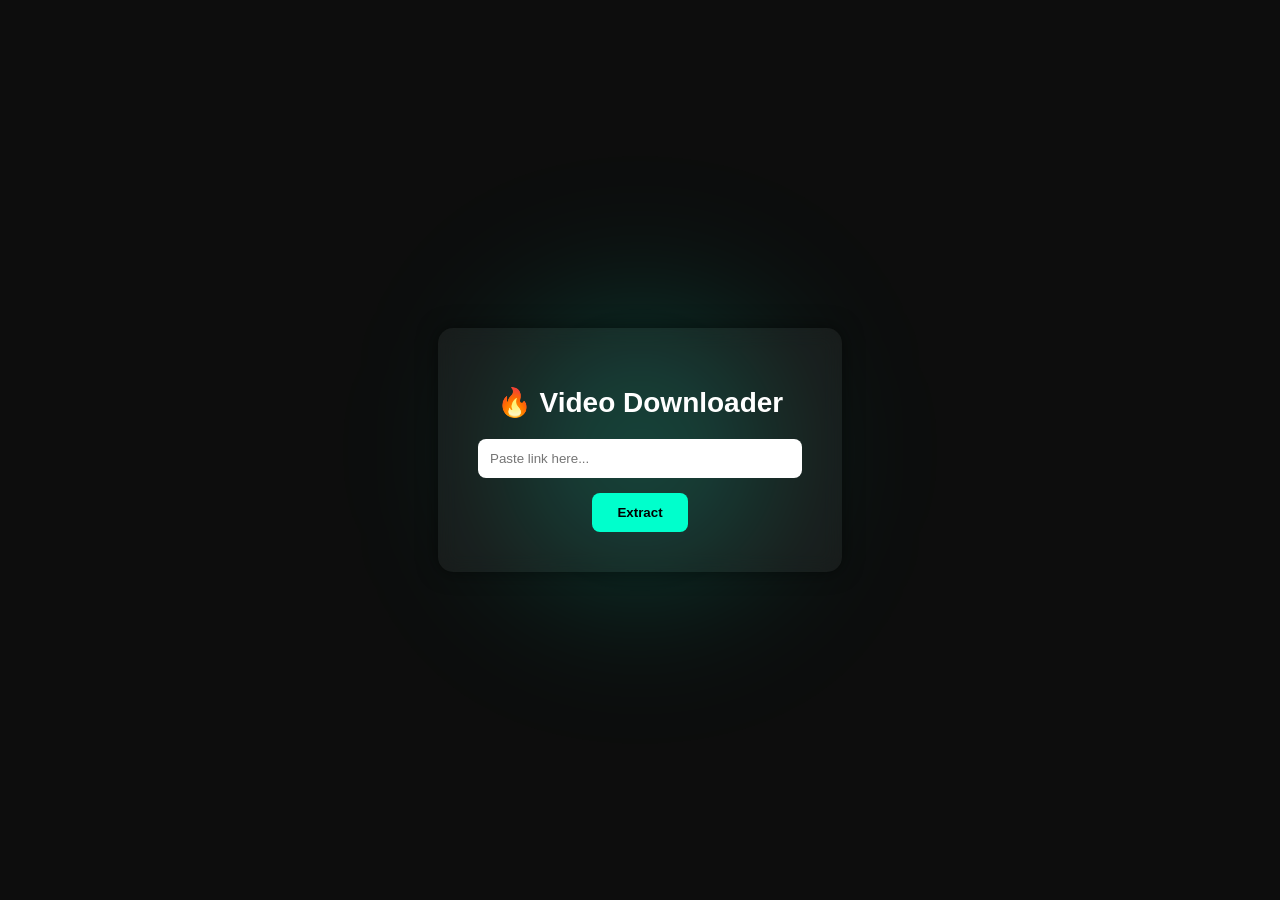
==== index.html @ e0675c05 "Add files via upload" ====
<!DOCTYPE html>
<html lang="en">
<head>
<meta charset="UTF-8">
<title>Video Downloader</title>
<style>
    body {
        margin: 0;
        font-family: Arial, sans-serif;
        background: #0d0d0d;
        color: white;
        display: flex;
        justify-content: center;
        align-items: center;
        height: 100vh;
        overflow: hidden;
    }

    .container {
        text-align: center;
        background: rgba(255,255,255,0.05);
        padding: 40px;
        border-radius: 15px;
        backdrop-filter: blur(10px);
        box-shadow: 0 0 20px rgba(0,0,0,0.5);
    }

    h1 {
        margin-bottom: 20px;
        font-size: 28px;
    }

    input {
        width: 300px;
        padding: 12px;
        border: none;
        border-radius: 8px;
        outline: none;
        margin-bottom: 15px;
    }

    button {
        padding: 12px 25px;
        border: none;
        border-radius: 8px;
        background: #00ffcc;
        color: black;
        cursor: pointer;
        font-weight: bold;
        transition: 0.3s;
    }

    button:hover {
        background: #00ccaa;
        transform: scale(1.05);
    }

    .glow {
        position: absolute;
        width: 300px;
        height: 300px;
        background: radial-gradient(circle, #00ffcc55, transparent);
        border-radius: 50%;
        filter: blur(80px);
        animation: move 8s infinite alternate;
    }

    @keyframes move {
        from { transform: translate(-100px, -100px); }
        to { transform: translate(100px, 100px); }
    }
</style>
</head>
<body>

<div class="glow"></div>

<div class="container">
    <h1>🔥 Video Downloader</h1>
    <input type="text" id="url" placeholder="Paste link here...">
    <br>
    <button onclick="download()">Extract</button>
</div>

<script>
function download() {
    let url = document.getElementById("url").value

    if (!url) {
        alert("Masukin link dulu bro 😅")
        return
    }

    alert("Nanti connect ke backend di sini 😎\nURL: " + url)
}
</script>

</body>
</html>
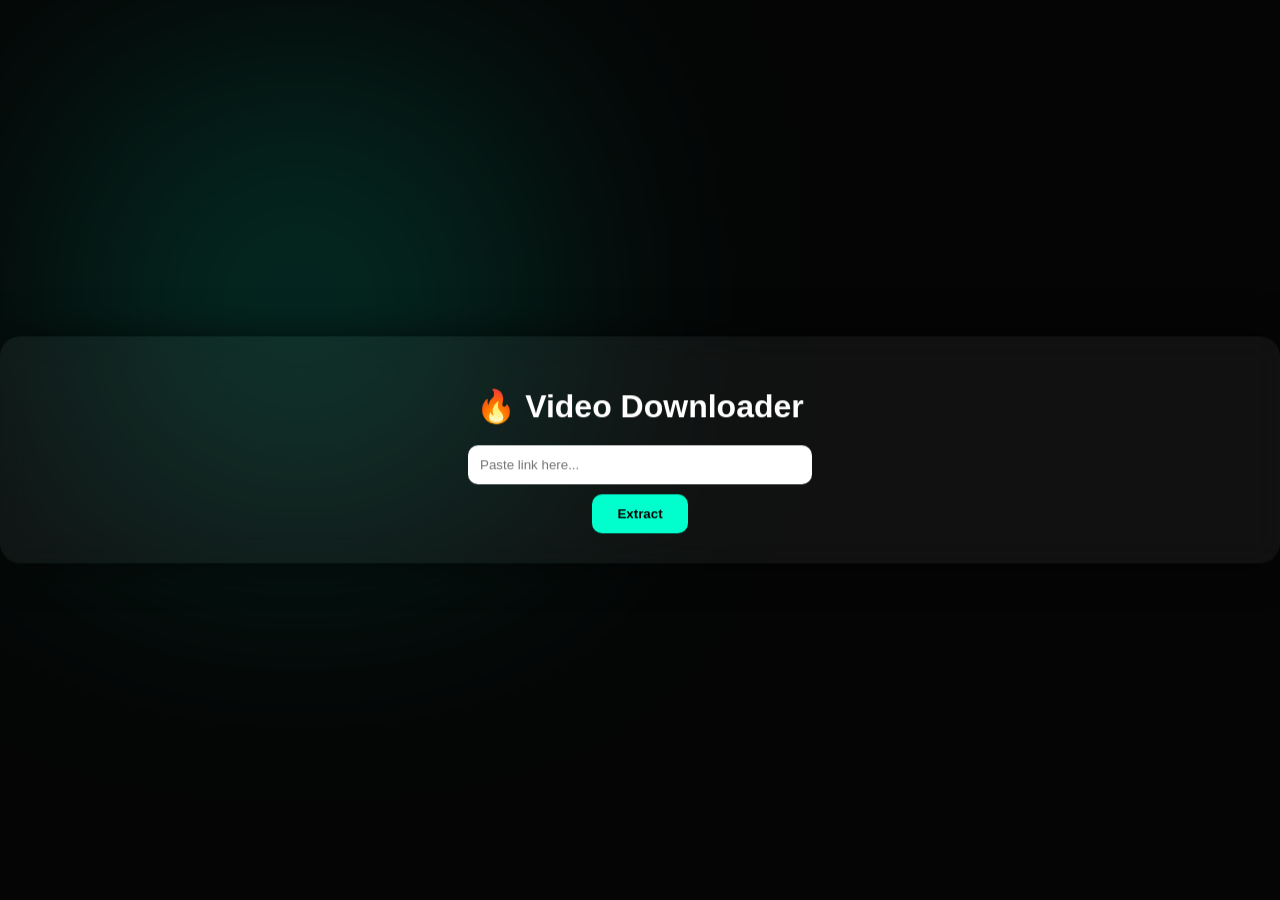
==== commit 13d0c5eb: "update index UI" ====
--- a/index.html
+++ b/index.html
@@ -2,98 +2,192 @@
 <html lang="en">
 <head>
 <meta charset="UTF-8">
-<title>Video Downloader</title>
+<title>Video Downloader Pro</title>
+
 <style>
-    body {
-        margin: 0;
-        font-family: Arial, sans-serif;
-        background: #0d0d0d;
-        color: white;
-        display: flex;
-        justify-content: center;
-        align-items: center;
-        height: 100vh;
-        overflow: hidden;
-    }
+body {
+    margin: 0;
+    font-family: Arial, sans-serif;
+    background: #050505;
+    color: white;
+    height: 100vh;
+    overflow: hidden;
+}
 
-    .container {
-        text-align: center;
-        background: rgba(255,255,255,0.05);
-        padding: 40px;
-        border-radius: 15px;
-        backdrop-filter: blur(10px);
-        box-shadow: 0 0 20px rgba(0,0,0,0.5);
-    }
+/* background glow */
+.bg {
+    position: absolute;
+    width: 600px;
+    height: 600px;
+    background: radial-gradient(circle, #00ffcc33, transparent);
+    filter: blur(120px);
+    animation: float 10s infinite alternate;
+}
 
-    h1 {
-        margin-bottom: 20px;
-        font-size: 28px;
-    }
+@keyframes float {
+    from { transform: translate(-200px, -200px); }
+    to { transform: translate(200px, 200px); }
+}
 
-    input {
-        width: 300px;
-        padding: 12px;
-        border: none;
-        border-radius: 8px;
-        outline: none;
-        margin-bottom: 15px;
-    }
+.container {
+    position: relative;
+    z-index: 2;
+    text-align: center;
+    top: 50%;
+    transform: translateY(-50%);
+}
 
-    button {
-        padding: 12px 25px;
-        border: none;
-        border-radius: 8px;
-        background: #00ffcc;
-        color: black;
-        cursor: pointer;
-        font-weight: bold;
-        transition: 0.3s;
-    }
+.card {
+    background: rgba(255,255,255,0.05);
+    padding: 30px;
+    border-radius: 20px;
+    backdrop-filter: blur(15px);
+    box-shadow: 0 0 40px rgba(0,0,0,0.6);
+}
 
-    button:hover {
-        background: #00ccaa;
-        transform: scale(1.05);
-    }
+h1 {
+    margin-bottom: 20px;
+}
 
-    .glow {
-        position: absolute;
-        width: 300px;
-        height: 300px;
-        background: radial-gradient(circle, #00ffcc55, transparent);
-        border-radius: 50%;
-        filter: blur(80px);
-        animation: move 8s infinite alternate;
-    }
+input {
+    width: 320px;
+    padding: 12px;
+    border-radius: 10px;
+    border: none;
+    outline: none;
+}
 
-    @keyframes move {
-        from { transform: translate(-100px, -100px); }
-        to { transform: translate(100px, 100px); }
-    }
+button {
+    margin-top: 10px;
+    padding: 12px 25px;
+    border-radius: 10px;
+    border: none;
+    background: #00ffcc;
+    cursor: pointer;
+    font-weight: bold;
+    transition: 0.3s;
+}
+
+button:hover {
+    transform: scale(1.05);
+    background: #00ccaa;
+}
+
+/* loading spinner */
+.loader {
+    margin-top: 20px;
+    border: 4px solid #333;
+    border-top: 4px solid #00ffcc;
+    border-radius: 50%;
+    width: 30px;
+    height: 30px;
+    animation: spin 1s linear infinite;
+    display: none;
+}
+
+@keyframes spin {
+    100% { transform: rotate(360deg); }
+}
+
+/* result */
+.result {
+    margin-top: 20px;
+    display: none;
+}
+
+video {
+    width: 320px;
+    border-radius: 10px;
+    margin-top: 10px;
+}
+
+.qualities button {
+    margin: 5px;
+    padding: 8px 15px;
+    background: #222;
+    color: white;
+}
+
+.download-link {
+    display: block;
+    margin-top: 10px;
+    color: #00ffcc;
+}
 </style>
 </head>
+
 <body>
 
-<div class="glow"></div>
+<div class="bg"></div>
 
 <div class="container">
-    <h1>🔥 Video Downloader</h1>
-    <input type="text" id="url" placeholder="Paste link here...">
-    <br>
-    <button onclick="download()">Extract</button>
+    <div class="card">
+        <h1>🔥 Video Downloader</h1>
+
+        <input type="text" id="url" placeholder="Paste link here...">
+        <br>
+        <button onclick="extract()">Extract</button>
+
+        <div class="loader" id="loader"></div>
+
+        <div class="result" id="result">
+            <h3 id="title"></h3>
+            <video id="player" controls></video>
+
+            <div class="qualities" id="qualities"></div>
+        </div>
+    </div>
 </div>
 
 <script>
-function download() {
+async function extract() {
     let url = document.getElementById("url").value
+    let loader = document.getElementById("loader")
+    let result = document.getElementById("result")
 
     if (!url) {
         alert("Masukin link dulu bro 😅")
         return
     }
 
-    alert("Nanti connect ke backend di sini 😎\nURL: " + url)
+    loader.style.display = "block"
+    result.style.display = "none"
+
+    // SIMULASI (nanti ganti ke backend lu)
+    setTimeout(() => {
+        loader.style.display = "none"
+        result.style.display = "block"
+
+        document.getElementById("title").innerText = "Sample Video"
+
+        let player = document.getElementById("player")
+        player.src = "https://www.w3schools.com/html/mov_bbb.mp4"
+
+        let qualities = document.getElementById("qualities")
+        qualities.innerHTML = ""
+
+        let q = ["360p", "720p", "1080p"]
+
+        q.forEach(q => {
+            let btn = document.createElement("button")
+            btn.innerText = q
+
+            btn.onclick = () => {
+                player.src = "https://www.w3schools.com/html/mov_bbb.mp4"
+            }
+
+            let link = document.createElement("a")
+            link.href = player.src
+            link.innerText = "Download"
+            link.className = "download-link"
+
+            qualities.appendChild(btn)
+            qualities.appendChild(link)
+        })
+
+    }, 1500)
 }
 </script>
 
 </body>
-</html>+</html>
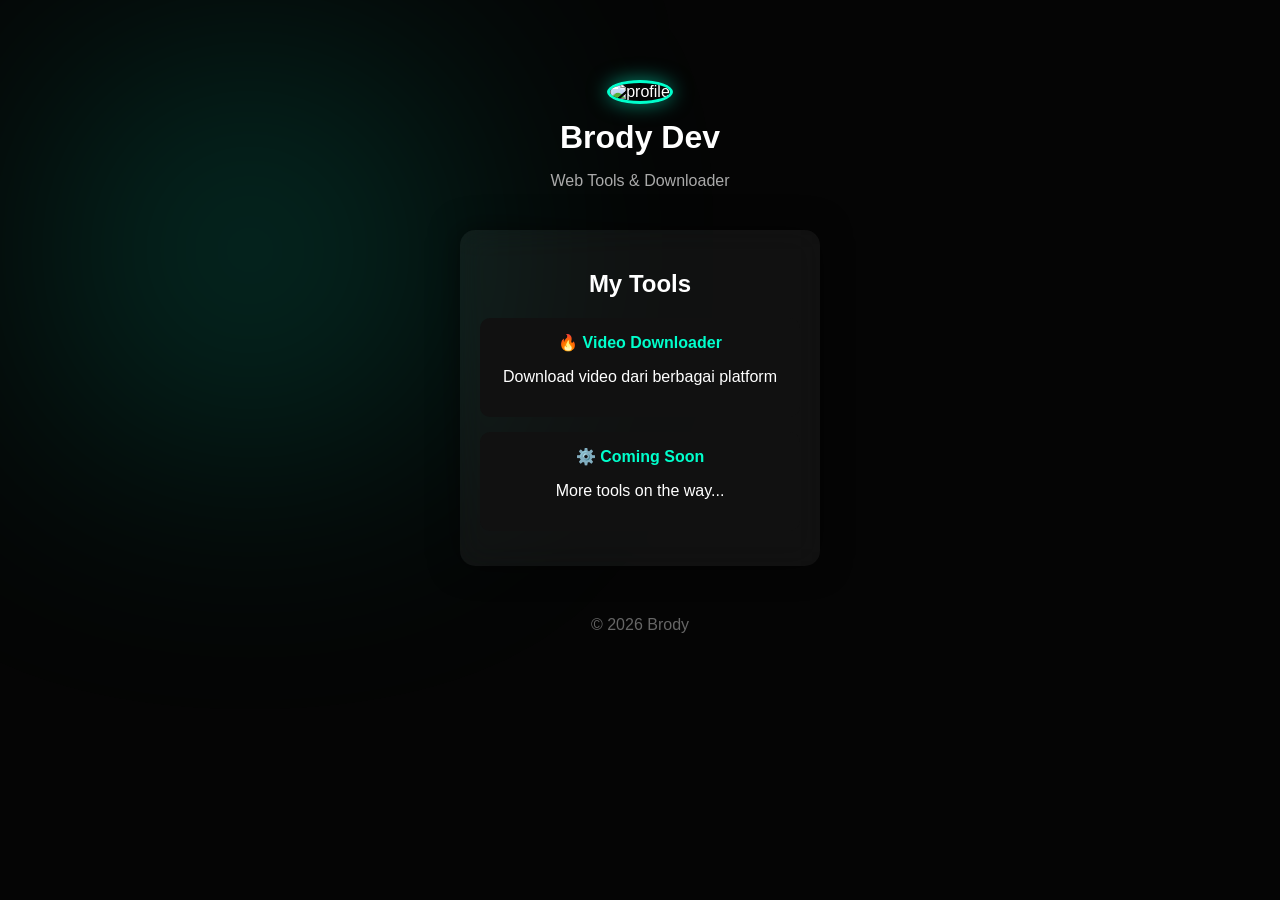
==== commit 29dc2f43: "home Index.html" ====
--- a/index.html
+++ b/index.html
@@ -2,7 +2,7 @@
 <html lang="en">
 <head>
 <meta charset="UTF-8">
-<title>Video Downloader Pro</title>
+<title>Brody Dev</title>
 
 <style>
 body {
@@ -10,184 +10,125 @@
     font-family: Arial, sans-serif;
     background: #050505;
     color: white;
-    height: 100vh;
-    overflow: hidden;
+    overflow-x: hidden;
 }
 
-/* background glow */
-.bg {
-    position: absolute;
-    width: 600px;
-    height: 600px;
+/* glow background */
+.glow {
+    position: fixed;
+    width: 500px;
+    height: 500px;
     background: radial-gradient(circle, #00ffcc33, transparent);
     filter: blur(120px);
-    animation: float 10s infinite alternate;
+    animation: move 10s infinite alternate;
+    z-index: 0;
 }
 
-@keyframes float {
+@keyframes move {
     from { transform: translate(-200px, -200px); }
     to { transform: translate(200px, 200px); }
 }
 
+/* container */
 .container {
     position: relative;
     z-index: 2;
     text-align: center;
-    top: 50%;
-    transform: translateY(-50%);
+    padding-top: 80px;
 }
 
-.card {
-    background: rgba(255,255,255,0.05);
-    padding: 30px;
-    border-radius: 20px;
-    backdrop-filter: blur(15px);
-    box-shadow: 0 0 40px rgba(0,0,0,0.6);
+/* profile */
+.profile img {
+    width: 120px;
+    border-radius: 50%;
+    border: 3px solid #00ffcc;
+    box-shadow: 0 0 20px #00ffcc88;
 }
 
-h1 {
-    margin-bottom: 20px;
+.profile h1 {
+    margin: 15px 0 5px;
 }
 
-input {
-    width: 320px;
-    padding: 12px;
-    border-radius: 10px;
-    border: none;
-    outline: none;
+.profile p {
+    color: #aaa;
 }
 
-button {
-    margin-top: 10px;
-    padding: 12px 25px;
-    border-radius: 10px;
-    border: none;
-    background: #00ffcc;
-    cursor: pointer;
-    font-weight: bold;
-    transition: 0.3s;
+/* card */
+.card {
+    margin: 40px auto;
+    width: 320px;
+    padding: 20px;
+    background: rgba(255,255,255,0.05);
+    border-radius: 15px;
+    backdrop-filter: blur(15px);
+    box-shadow: 0 0 30px rgba(0,0,0,0.5);
 }
 
-button:hover {
-    transform: scale(1.05);
-    background: #00ccaa;
+/* tools */
+.tool {
+    margin: 15px 0;
+    padding: 15px;
+    background: #111;
+    border-radius: 10px;
+    transition: 0.3s;
+    cursor: pointer;
 }
 
-/* loading spinner */
-.loader {
-    margin-top: 20px;
-    border: 4px solid #333;
-    border-top: 4px solid #00ffcc;
-    border-radius: 50%;
-    width: 30px;
-    height: 30px;
-    animation: spin 1s linear infinite;
-    display: none;
+.tool:hover {
+    transform: scale(1.05);
+    background: #1a1a1a;
 }
 
-@keyframes spin {
-    100% { transform: rotate(360deg); }
+.tool a {
+    color: #00ffcc;
+    text-decoration: none;
+    font-weight: bold;
 }
 
-/* result */
-.result {
-    margin-top: 20px;
-    display: none;
-}
-
-video {
-    width: 320px;
-    border-radius: 10px;
-    margin-top: 10px;
-}
-
-.qualities button {
-    margin: 5px;
-    padding: 8px 15px;
-    background: #222;
-    color: white;
-}
-
-.download-link {
-    display: block;
-    margin-top: 10px;
-    color: #00ffcc;
+/* footer */
+.footer {
+    margin-top: 50px;
+    color: #666;
 }
 </style>
+
 </head>
 
 <body>
 
-<div class="bg"></div>
+<div class="glow"></div>
 
 <div class="container">
+
+    <!-- PROFILE -->
+    <div class="profile">
+        <!-- GANTI USERNAME DI SINI -->
+        <img src="https://github.com/broddydumpcode.png" alt="profile">
+        <h1>Brody Dev</h1>
+        <p>Web Tools & Downloader </p>
+    </div>
+
+    <!-- TOOLS -->
     <div class="card">
-        <h1>🔥 Video Downloader</h1>
+        <h2>My Tools</h2>
 
-        <input type="text" id="url" placeholder="Paste link here...">
-        <br>
-        <button onclick="extract()">Extract</button>
+        <div class="tool">
+            <a href="/downloader/">🔥 Video Downloader</a>
+            <p>Download video dari berbagai platform</p>
+        </div>
 
-        <div class="loader" id="loader"></div>
-
-        <div class="result" id="result">
-            <h3 id="title"></h3>
-            <video id="player" controls></video>
-
-            <div class="qualities" id="qualities"></div>
+        <!-- Tambah tools nanti di sini -->
+        <div class="tool">
+            <a href="#">⚙️ Coming Soon</a>
+            <p>More tools on the way...</p>
         </div>
     </div>
+
+    <div class="footer">
+        © 2026 Brody
+    </div>
+
 </div>
-
-<script>
-async function extract() {
-    let url = document.getElementById("url").value
-    let loader = document.getElementById("loader")
-    let result = document.getElementById("result")
-
-    if (!url) {
-        alert("Masukin link dulu bro 😅")
-        return
-    }
-
-    loader.style.display = "block"
-    result.style.display = "none"
-
-    // SIMULASI (nanti ganti ke backend lu)
-    setTimeout(() => {
-        loader.style.display = "none"
-        result.style.display = "block"
-
-        document.getElementById("title").innerText = "Sample Video"
-
-        let player = document.getElementById("player")
-        player.src = "https://www.w3schools.com/html/mov_bbb.mp4"
-
-        let qualities = document.getElementById("qualities")
-        qualities.innerHTML = ""
-
-        let q = ["360p", "720p", "1080p"]
-
-        q.forEach(q => {
-            let btn = document.createElement("button")
-            btn.innerText = q
-
-            btn.onclick = () => {
-                player.src = "https://www.w3schools.com/html/mov_bbb.mp4"
-            }
-
-            let link = document.createElement("a")
-            link.href = player.src
-            link.innerText = "Download"
-            link.className = "download-link"
-
-            qualities.appendChild(btn)
-            qualities.appendChild(link)
-        })
-
-    }, 1500)
-}
-</script>
 
 </body>
 </html>
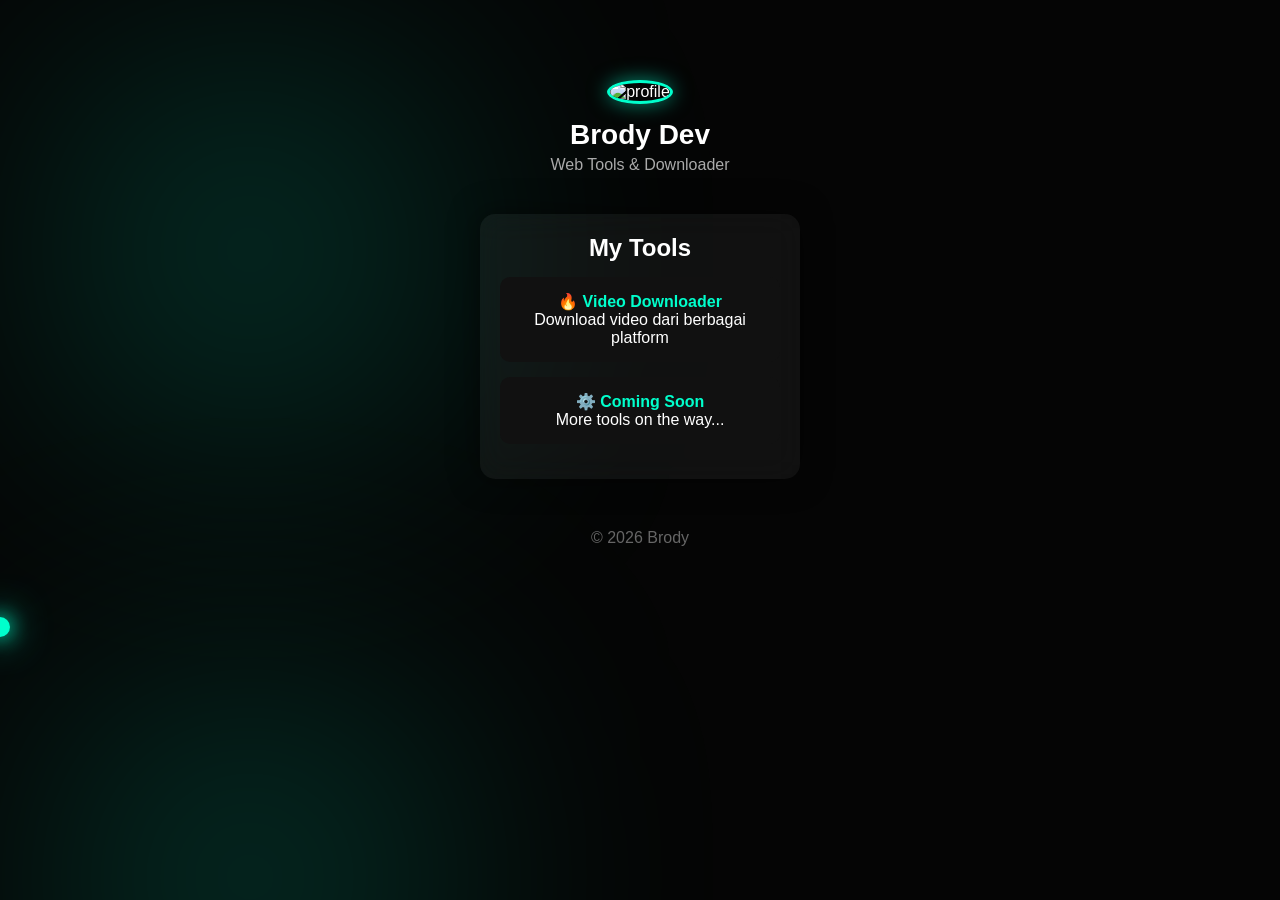
==== commit ac8adc40: "Update index.html" ====
--- a/index.html
+++ b/index.html
@@ -1,6 +1,7 @@
 <!DOCTYPE html>
 <html lang="en">
 <head>
+<link rel="stylesheet" href="/assets/css/style.css">
 <meta charset="UTF-8">
 <title>Brody Dev</title>
 
@@ -129,6 +130,6 @@
     </div>
 
 </div>
-
+<script src="/assets/js/main.js"></script>
 </body>
 </html>
--- a/assets/css/style.css
+++ b/assets/css/style.css
@@ -0,0 +1,120 @@
+/* RESET */
+* {
+    margin: 0;
+    padding: 0;
+    box-sizing: border-box;
+}
+
+/* BODY */
+body {
+    font-family: 'Segoe UI', sans-serif;
+    background: #050505;
+    color: white;
+    overflow-x: hidden;
+}
+
+/* GLOW BACKGROUND */
+.glow {
+    position: fixed;
+    width: 600px;
+    height: 600px;
+    background: radial-gradient(circle, rgba(0,255,204,0.15), transparent);
+    filter: blur(120px);
+    z-index: 0;
+    pointer-events: none;
+}
+
+/* CONTAINER */
+.container {
+    position: relative;
+    z-index: 2;
+    text-align: center;
+    padding: 80px 20px;
+}
+
+/* PROFILE */
+.profile img {
+    width: 120px;
+    border-radius: 50%;
+    border: 2px solid #00ffcc;
+    box-shadow: 0 0 25px rgba(0,255,204,0.6);
+    transition: 0.3s;
+}
+
+.profile img:hover {
+    transform: scale(1.05);
+}
+
+.profile h1 {
+    margin-top: 15px;
+    font-size: 28px;
+}
+
+.profile p {
+    color: #aaa;
+}
+
+/* CARD */
+.card {
+    margin: 40px auto;
+    width: 320px;
+    padding: 20px;
+    border-radius: 15px;
+    background: rgba(255,255,255,0.05);
+    backdrop-filter: blur(15px);
+    box-shadow: 0 0 40px rgba(0,0,0,0.6);
+    animation: fadeUp 1s ease;
+}
+
+/* TOOLS */
+.tool {
+    margin: 15px 0;
+    padding: 15px;
+    background: #111;
+    border-radius: 10px;
+    transition: 0.3s;
+    cursor: pointer;
+}
+
+.tool:hover {
+    transform: translateY(-5px) scale(1.02);
+    background: #1a1a1a;
+    box-shadow: 0 0 15px rgba(0,255,204,0.3);
+}
+
+.tool a {
+    color: #00ffcc;
+    text-decoration: none;
+    font-weight: bold;
+}
+
+/* FOOTER */
+.footer {
+    margin-top: 50px;
+    color: #666;
+}
+
+/* ANIMATION */
+@keyframes fadeUp {
+    from {
+        opacity: 0;
+        transform: translateY(40px);
+    }
+    to {
+        opacity: 1;
+        transform: translateY(0);
+    }
+}
+
+/* CURSOR GLOW */
+.cursor-glow {
+    position: fixed;
+    width: 20px;
+    height: 20px;
+    background: #00ffcc;
+    border-radius: 50%;
+    pointer-events: none;
+    box-shadow: 0 0 20px #00ffcc, 0 0 40px #00ffcc;
+    transform: translate(-50%, -50%);
+    z-index: 999;
+}
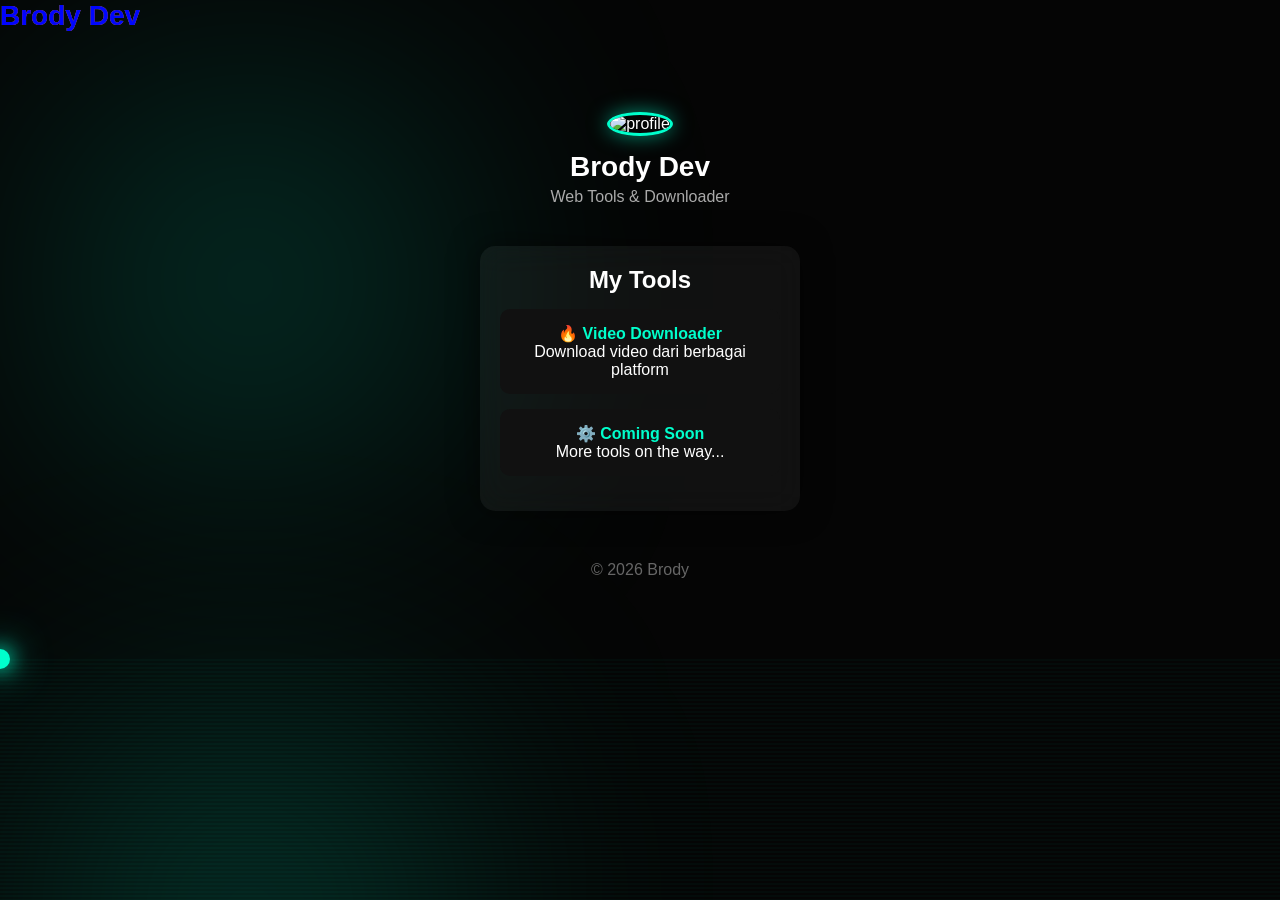
==== commit 6ae064ec: "Update index.html" ====
--- a/index.html
+++ b/index.html
@@ -3,7 +3,7 @@
 <head>
 <link rel="stylesheet" href="/assets/css/style.css">
 <meta charset="UTF-8">
-<title>Brody Dev</title>
+<h1 class="glitch" data-text="Brody Dev">Brody Dev</h1>
 
 <style>
 body {
@@ -32,6 +32,9 @@
 
 /* container */
 .container {
+    <div class="terminal">
+        <p id="typing"></p>
+    </div>
     position: relative;
     z-index: 2;
     text-align: center;
--- a/assets/css/style.css
+++ b/assets/css/style.css
@@ -118,3 +118,76 @@
     transform: translate(-50%, -50%);
     z-index: 999;
 }
+/* HACKER FONT */
+@import url('https://fonts.googleapis.com/css2?family=Share+Tech+Mono&display=swap');
+
+body {
+    font-family: 'Share Tech Mono', monospace;
+}
+
+/* TERMINAL */
+.terminal {
+    margin-bottom: 30px;
+    color: #00ffcc;
+    font-size: 14px;
+    text-align: left;
+    max-width: 600px;
+    margin-left: auto;
+    margin-right: auto;
+    background: rgba(0,255,204,0.05);
+    padding: 15px;
+    border-radius: 10px;
+    border: 1px solid #00ffcc33;
+    box-shadow: 0 0 20px rgba(0,255,204,0.2);
+}
+
+/* GLITCH TEXT */
+.glitch {
+    position: relative;
+    color: #00ffcc;
+    font-size: 28px;
+}
+
+.glitch::before,
+.glitch::after {
+    content: attr(data-text);
+    position: absolute;
+    left: 0;
+    width: 100%;
+}
+
+.glitch::before {
+    animation: glitchTop 1s infinite;
+    color: red;
+}
+
+.glitch::after {
+    animation: glitchBottom 1s infinite;
+    color: blue;
+}
+
+@keyframes glitchTop {
+    0% { transform: translate(0); }
+    50% { transform: translate(-2px, -2px); }
+    100% { transform: translate(0); }
+}
+
+@keyframes glitchBottom {
+    0% { transform: translate(0); }
+    50% { transform: translate(2px, 2px); }
+    100% { transform: translate(0); }
+}
+
+/* SCANLINE */
+.scanline {
+    position: fixed;
+    width: 100%;
+    height: 100%;
+    background: linear-gradient(
+        rgba(0,255,204,0.03) 50%,
+        transparent 50%
+    );
+    background-size: 100% 4px;
+    pointer-events: none;
+    z-index: 1;
+}
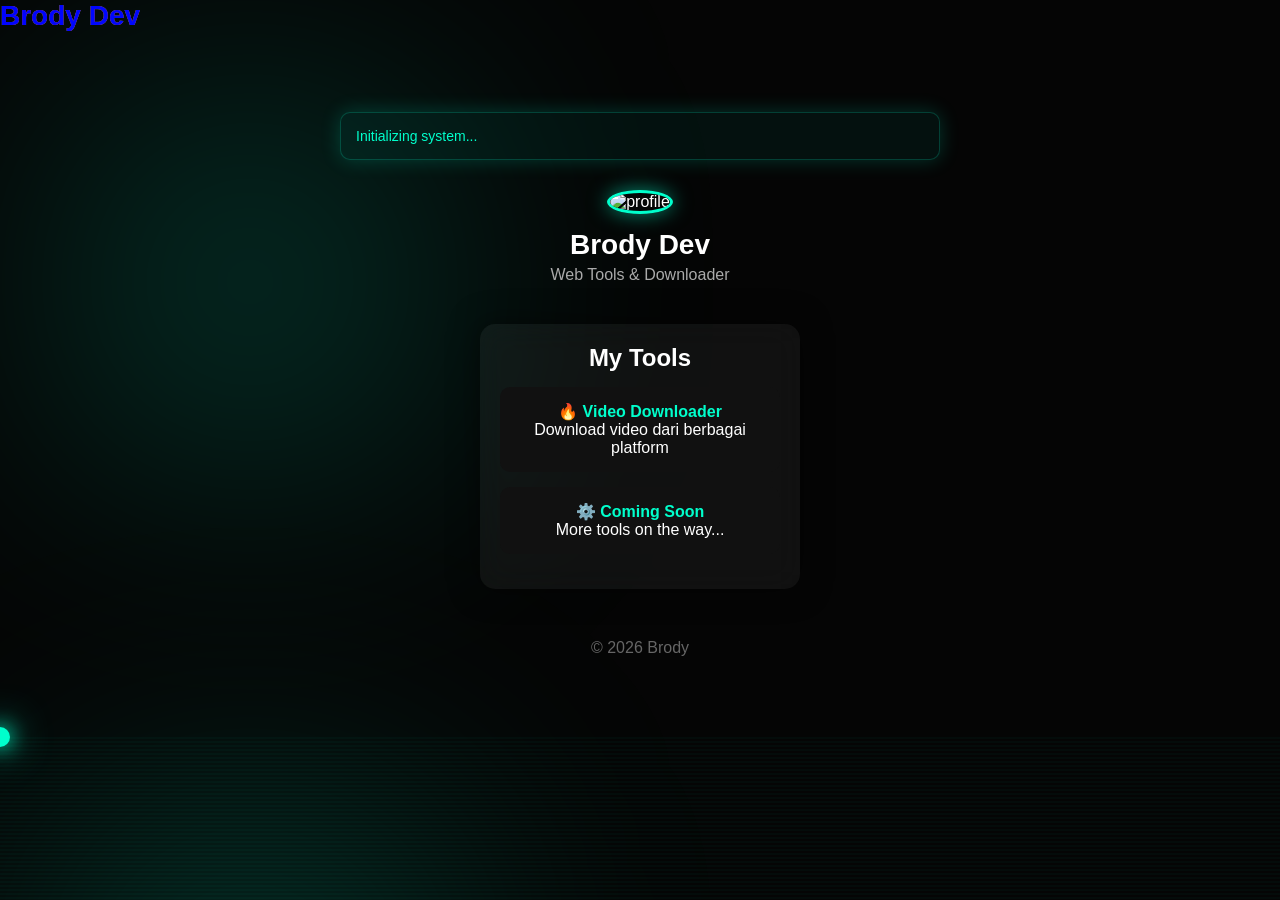
==== commit 4acafe6f: "Fix HTML structure and restore missing elements" ====
--- a/index.html
+++ b/index.html
@@ -32,9 +32,6 @@
 
 /* container */
 .container {
-    <div class="terminal">
-        <p id="typing"></p>
-    </div>
     position: relative;
     z-index: 2;
     text-align: center;
@@ -103,7 +100,9 @@
 <div class="glow"></div>
 
 <div class="container">
-
+    <div class="terminal">
+        <p id="typing"></p>
+    </div>
     <!-- PROFILE -->
     <div class="profile">
         <!-- GANTI USERNAME DI SINI -->
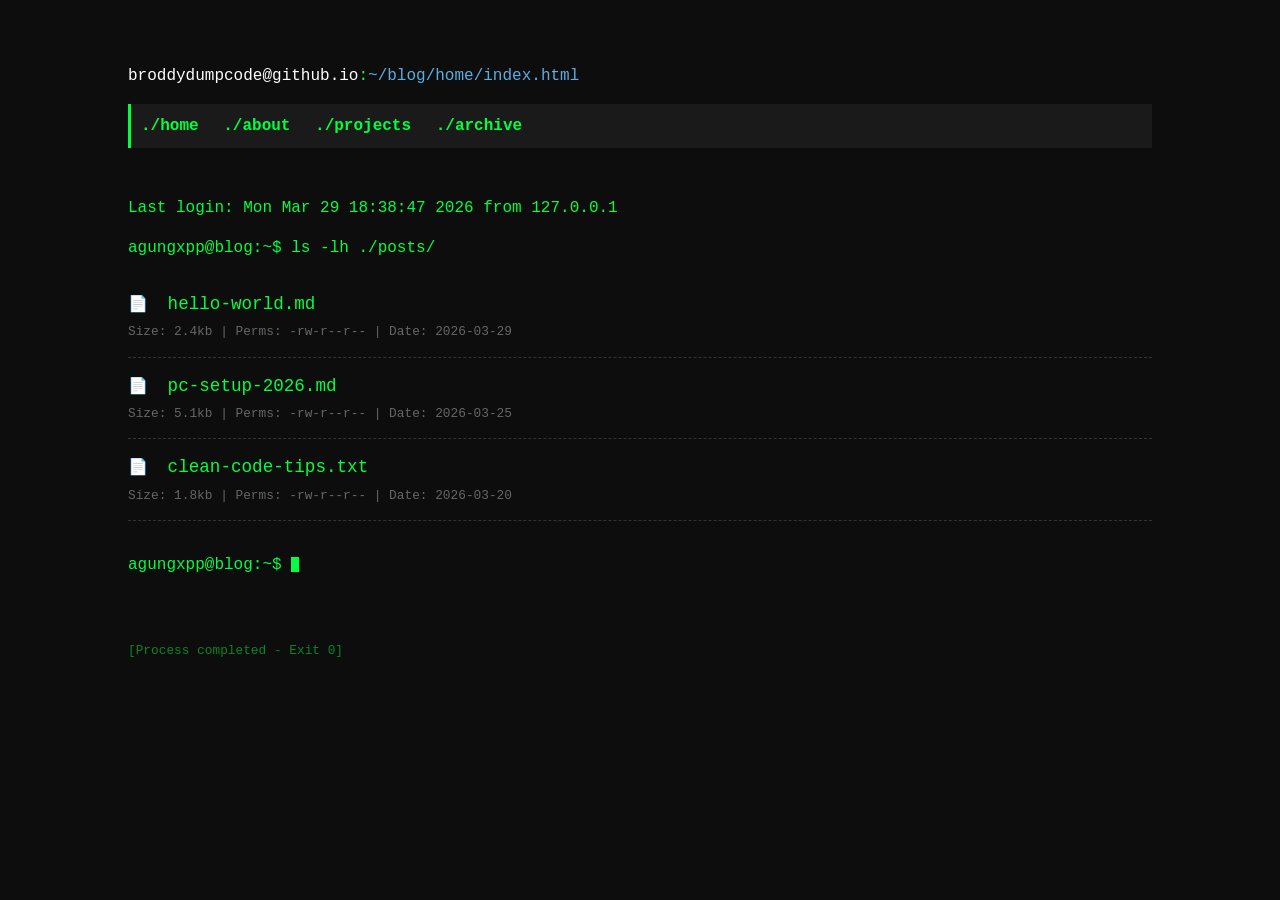
==== commit 8487736d: "Refactor index.html for improved layout and styles Updated HTML structure and styles for better layo" ====
--- a/index.html
+++ b/index.html
@@ -1,137 +1,138 @@
 <!DOCTYPE html>
-<html lang="en">
+<html lang="id">
 <head>
-<link rel="stylesheet" href="/assets/css/style.css">
-<meta charset="UTF-8">
-<h1 class="glitch" data-text="Brody Dev">Brody Dev</h1>
+    <meta charset="UTF-8">
+    <meta name="viewport" content="width=device-width, initial-scale=1.0">
+    <title>Terminal_Blog:~/home</title>
+    
+    <style>
+        :root {
+            --bg-color: #0d0d0d;
+            --main-color: #00ff41;
+            --path-color: #5dade2; /* Biru */
+            --font-stack: 'Courier New', Courier, monospace;
+        }
 
-<style>
-body {
-    margin: 0;
-    font-family: Arial, sans-serif;
-    background: #050505;
-    color: white;
-    overflow-x: hidden;
-}
+        body {
+            background-color: var(--bg-color);
+            color: var(--main-color);
+            font-family: var(--font-stack);
+            margin: 0;
+            padding: 5% 10%;
+            line-height: 1.5;
+        }
+        
+        header { margin-bottom: 2rem; }
+        
+        .user-host { color: #ffffff; }
+        .sep { color: var(--main-color); }
+        .path { color: var(--path-color); }
 
-/* glow background */
-.glow {
-    position: fixed;
-    width: 500px;
-    height: 500px;
-    background: radial-gradient(circle, #00ffcc33, transparent);
-    filter: blur(120px);
-    animation: move 10s infinite alternate;
-    z-index: 0;
-}
+        nav {
+            background: #1a1a1a;
+            padding: 10px;
+            border-left: 3px solid var(--main-color);
+            margin: 1rem 0;
+        }
 
-@keyframes move {
-    from { transform: translate(-200px, -200px); }
-    to { transform: translate(200px, 200px); }
-}
+        nav a {
+            color: var(--main-color);
+            text-decoration: none;
+            margin-right: 15px;
+            font-weight: bold;
+        }
 
-/* container */
-.container {
-    position: relative;
-    z-index: 2;
-    text-align: center;
-    padding-top: 80px;
-}
+        nav a:hover { text-decoration: underline; background: var(--main-color); color: var(--bg-color); }
 
-/* profile */
-.profile img {
-    width: 120px;
-    border-radius: 50%;
-    border: 3px solid #00ffcc;
-    box-shadow: 0 0 20px #00ffcc88;
-}
+        /*List*/
+        .content-area { margin-top: 3rem; }
+        
+        .post-entry {
+            border-bottom: 1px dashed #333;
+            padding: 15px 0;
+            transition: 0.3s;
+        }
 
-.profile h1 {
-    margin: 15px 0 5px;
-}
+        .post-entry:hover { padding-left: 10px; border-color: var(--main-color); }
 
-.profile p {
-    color: #aaa;
-}
+        .file-icon { color: #f1c40f; margin-right: 10px; } /* Kuning */
 
-/* card */
-.card {
-    margin: 40px auto;
-    width: 320px;
-    padding: 20px;
-    background: rgba(255,255,255,0.05);
-    border-radius: 15px;
-    backdrop-filter: blur(15px);
-    box-shadow: 0 0 30px rgba(0,0,0,0.5);
-}
+        .post-link {
+            color: var(--main-color);
+            text-decoration: none;
+            font-size: 1.1rem;
+        }
 
-/* tools */
-.tool {
-    margin: 15px 0;
-    padding: 15px;
-    background: #111;
-    border-radius: 10px;
-    transition: 0.3s;
-    cursor: pointer;
-}
+        .metadata {
+            display: block;
+            font-size: 0.8rem;
+            color: #666;
+            margin-top: 5px;
+        }
 
-.tool:hover {
-    transform: scale(1.05);
-    background: #1a1a1a;
-}
+        .cursor {
+            background: var(--main-color);
+            display: inline-block;
+            width: 8px;
+            height: 15px;
+            animation: blink 1s infinite;
+            vertical-align: middle;
+        }
 
-.tool a {
-    color: #00ffcc;
-    text-decoration: none;
-    font-weight: bold;
-}
+        @keyframes blink { 50% { opacity: 0; } }
 
-/* footer */
-.footer {
-    margin-top: 50px;
-    color: #666;
-}
-</style>
+        footer { margin-top: 4rem; font-size: 0.8rem; opacity: 0.5; }
 
+        @media (max-width: 600px) { body { padding: 20px; } }
+    </style>
 </head>
-
 <body>
 
-<div class="glow"></div>
+    <header>
+        <div class="terminal-top">
+            <span class="user-host">broddydumpcode@github.io</span><span class="sep">:</span><span class="path">~/blog/home/index.html</span>
+        </div>
+        
+        <nav>
+            <a href="/">./home</a>
+            <a href="/about">./about</a>
+            <a href="/projects">./projects</a>
+            <a href="/archive">./archive</a>
+        </nav>
+    </header>
 
-<div class="container">
-    <div class="terminal">
-        <p id="typing"></p>
-    </div>
-    <!-- PROFILE -->
-    <div class="profile">
-        <!-- GANTI USERNAME DI SINI -->
-        <img src="https://github.com/broddydumpcode.png" alt="profile">
-        <h1>Brody Dev</h1>
-        <p>Web Tools & Downloader </p>
-    </div>
+    <main class="content-area">
+        <p>Last login: Mon Mar 29 18:38:47 2026 from 127.0.0.1</p>
+        <p>agungxpp@blog:~$ ls -lh ./posts/</p>
+        
+        <div class="post-list">
+            
+            <div class="post-entry">
+                <span class="file-icon">📄</span>
+                <a href="posts/hello-world.html" class="post-link">hello-world.md</a>
+                <span class="metadata">Size: 2.4kb | Perms: -rw-r--r-- | Date: 2026-03-29</span>
+            </div>
 
-    <!-- TOOLS -->
-    <div class="card">
-        <h2>My Tools</h2>
+            <div class="post-entry">
+                <span class="file-icon">📄</span>
+                <a href="posts/my-setup.html" class="post-link">pc-setup-2026.md</a>
+                <span class="metadata">Size: 5.1kb | Perms: -rw-r--r-- | Date: 2026-03-25</span>
+            </div>
 
-        <div class="tool">
-            <a href="/downloader/">🔥 Video Downloader</a>
-            <p>Download video dari berbagai platform</p>
+            <div class="post-entry">
+                <span class="file-icon">📄</span>
+                <a href="posts/coding-tips.html" class="post-link">clean-code-tips.txt</a>
+                <span class="metadata">Size: 1.8kb | Perms: -rw-r--r-- | Date: 2026-03-20</span>
+            </div>
+
         </div>
 
-        <!-- Tambah tools nanti di sini -->
-        <div class="tool">
-            <a href="#">⚙️ Coming Soon</a>
-            <p>More tools on the way...</p>
-        </div>
-    </div>
+        <p style="margin-top: 2rem;">agungxpp@blog:~$ <span class="cursor"></span></p>
+    </main>
 
-    <div class="footer">
-        © 2026 Brody
-    </div>
+    <footer>
+        [Process completed - Exit 0]
+    </footer>
 
-</div>
-<script src="/assets/js/main.js"></script>
 </body>
 </html>
